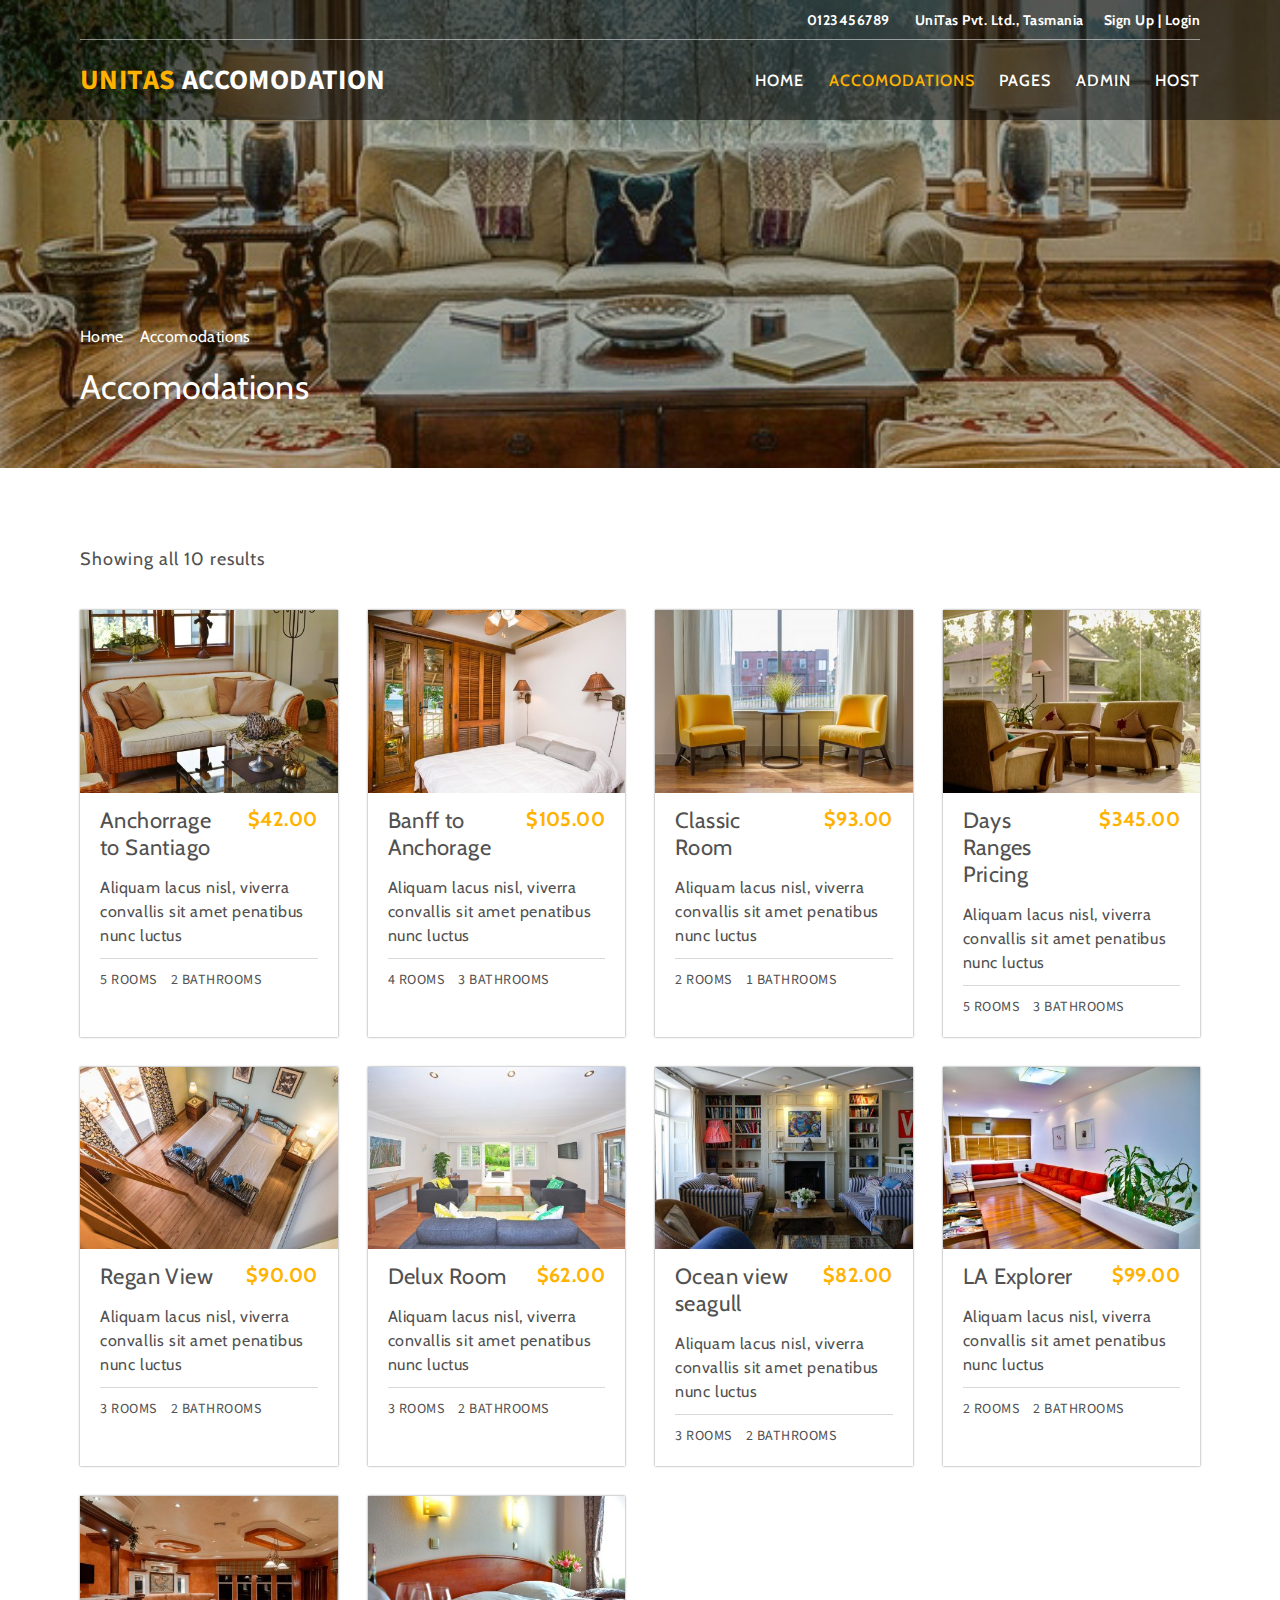
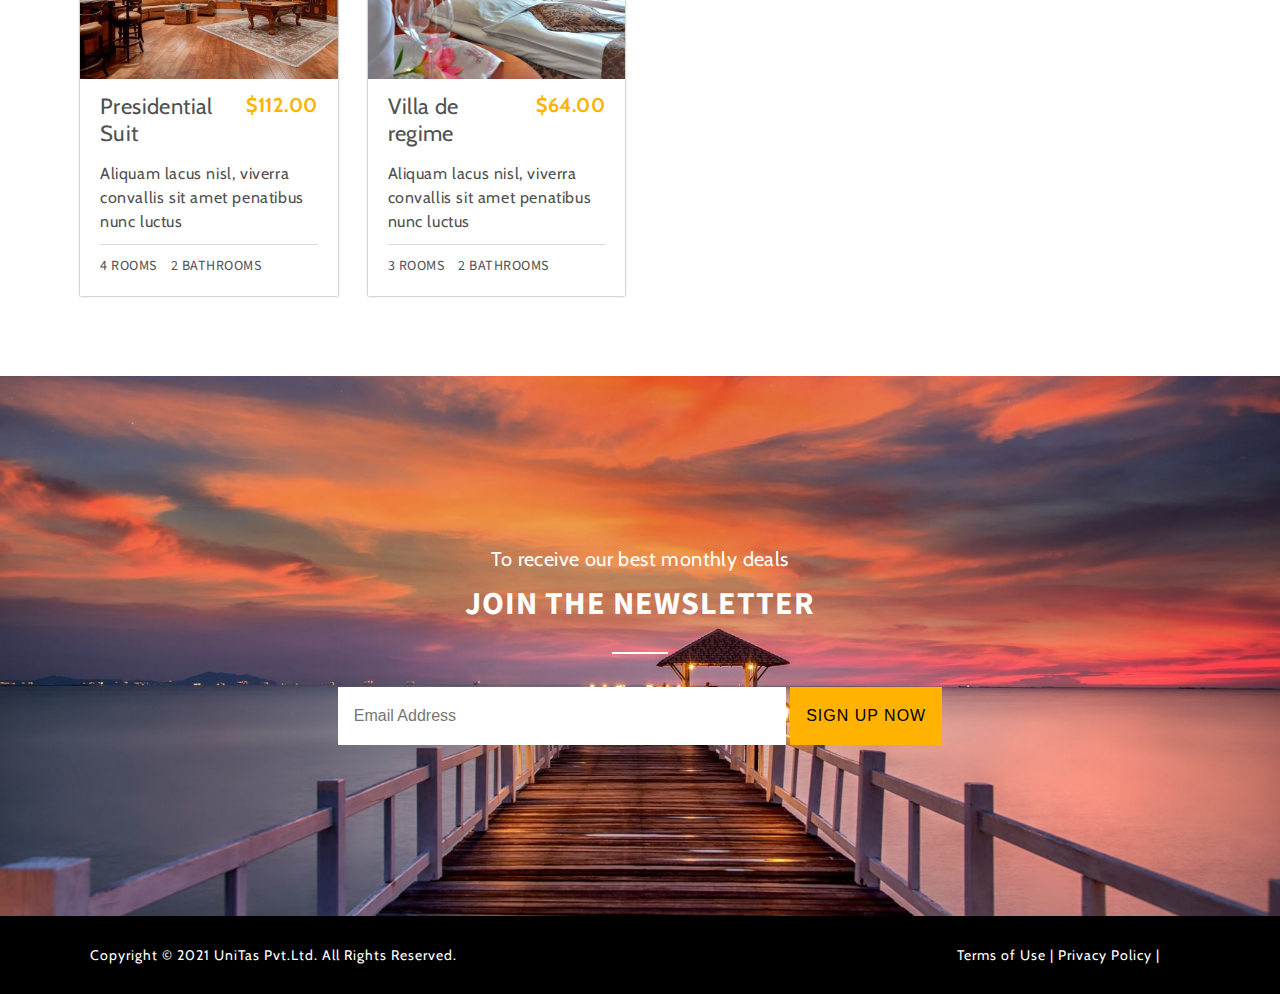
==== accomodations.html @ 798cc7cf "Initial commit" ====
<!DOCTYPE html>
<html lang="en">
	<head>
		<meta charset="UTF-8" />
		<meta http-equiv="X-UA-Compatible" content="IE=edge" />
		<meta name="viewport" content="width=device-width, initial-scale=1.0" />
		<link rel="stylesheet" href="index.css" />
		<link
			rel="stylesheet"
			href="https://pro.fontawesome.com/releases/v5.10.0/css/all.css"
			integrity="sha384-AYmEC3Yw5cVb3ZcuHtOA93w35dYTsvhLPVnYs9eStHfGJvOvKxVfELGroGkvsg+p"
			crossorigin="anonymous"
		/>
		<link rel="preconnect" href="https://fonts.gstatic.com" />
		<link
			href="https://fonts.googleapis.com/css2?family=Cabin:wght@300;400;500;600;700&family=Herr+Von+Muellerhoff&family=Source+Sans+Pro:wght@400;600;700;900&display=swap"
			rel="stylesheet"
		/>
		<title>UniTas Accomodation Booking System</title>
	</head>
	<body>
		<header>
			<div class="container">
				<div class="addressbar">
					<li>
						<span> <i class="fas fa-phone-alt"></i> 0123456789</span>
					</li>
					<li>
						<span
							><i class="fas fa-map-marker-alt"></i> UniTas Pvt. Ltd.,
							Tasmania</span
						>
					</li>
					<li>
						<span><a href="login.html">Sign Up | Login</a></span>
					</li>
				</div>
				<nav class="navbar">
					<h1 class="navbar-logo"><span>Unitas </span>Accomodation</h1>
					<ul class="navbar-menu">
						<li class="navbar-menu-item"><a href="/">Home</a></li>
						<li class="navbar-menu-item">
							<a href="accomodations.html" class="active">Accomodations</a>
						</li>
						<li class="navbar-menu-item"><a href="pages.html">Pages</a></li>
						<li class="navbar-menu-item"><a href="admindashboard.html">Admin</a></li>
						<li class="navbar-menu-item">
							<a href="hostdashboard.html">Host</a>
						</li>
					</ul>
                    <div class="togglemenu">
                        <i class='fas fa-times'></i>
                        <i class='fas fa-bars'></i>
                    </div>
                  
				</nav>
			</div>
		</header>

        <!-- hero section -->
		<section class="hero">
            <div class="container">
                <div class="hero-info">
                    <div class="text"><a href="/">Home</a><i class="fal fa-angle-right"></i><span>Accomodations</span></div>
                    <h1>Accomodations</h1>
                </div>
            </div>
        </section>

        <!-- accomodations section -->
        <section class="accomodations">
            <div class="container">
                <h3>Showing all 10 results</h3>
                <div class="main">
                    <!-- accomodations-1 -->
                    <div class="accomodations-item">
                        <div class='accomodations-item-image'>
                            <div class="accomodations-item-image-hover">
                                <a href='pages.html'>View Detail</a>
                            </div>
                            <img src="./images/accomodations-1.jpeg" alt="accomodations-1" class="item-image">
                            <div class="star">
                                <i class="fa fa-star"></i>
                                <i class="fa fa-star"></i>
                                <i class="far fa-star"></i>
                                <i class="far fa-star"></i>
                                <i class="far fa-star"></i>
                            </div>
                        </div>
                        <div class="accomodations-item-info">
                            <div class='accomodations-item-title'>
                                <h1>Anchorrage to Santiago</h1>
                                <span>$42.00</span>
                            </div>
                        
                            <p>Aliquam lacus nisl, viverra convallis sit amet penatibus nunc luctus</p>
                            <div class="accomodations-item-detail">
                                <span>5 Rooms</span>
                                <span>2 Bathrooms</span>
                            </div>
                        </div>
                    </div>

                    <!-- accomodations-2 -->
                    <div class="accomodations-item">
                        <div class='accomodations-item-image'>
                            <div class="accomodations-item-image-hover">
                                <a href='pages.html'>View Detail</a>
                            </div>
                            <img src="./images/accomodations-2.jpeg" alt="accomodations-2" class="item-image">
                            <div class="star">
                                <i class="fa fa-star"></i>
                                <i class="fa fa-star"></i>
                                <i class="fa fa-star"></i>
                                <i class="far fa-star"></i>
                                <i class="far fa-star"></i>
                            </div>
                        </div>
                        <div class="accomodations-item-info">
                            <div class='accomodations-item-title'>
                                <h1>Banff to Anchorage</h1>
                                <span>$105.00</span>
                            </div>
                        
                            <p>Aliquam lacus nisl, viverra convallis sit amet penatibus nunc luctus</p>
                            <div class="accomodations-item-detail">
                                <span>4 Rooms</span>
                                <span>3 Bathrooms</span>
                            </div>
                        </div>
                    </div>

                    <!-- accomodations-3 -->
                    <div class="accomodations-item">
                        <div class='accomodations-item-image'>
                            <div class="accomodations-item-image-hover">
                                <a href='pages.html'>View Detail</a>
                            </div>
                            <img src="./images/accomodations-3.jpeg" alt="accomodations-3" class="item-image">
                            <div class="star">
                                <i class="fa fa-star"></i>
                                <i class="fa fa-star"></i>
                                <i class="fa fa-star"></i>
                                <i class="fa fa-star"></i>
                                <i class="far fa-star"></i>
                            </div>
                        </div>
                        <div class="accomodations-item-info">
                            <div class='accomodations-item-title'>
                                <h1>Classic Room</h1>
                                <span>$93.00</span>
                            </div>
                        
                            <p>Aliquam lacus nisl, viverra convallis sit amet penatibus nunc luctus</p>
                            <div class="accomodations-item-detail">
                                <span>2 Rooms</span>
                                <span>1 Bathrooms</span>
                            </div>
                        </div>
                    </div>

                    <!-- accomodations-4 -->
                    <div class="accomodations-item">
                        <div class='accomodations-item-image'>
                            <div class="accomodations-item-image-hover">
                                <a href='pages.html'>View Detail</a>
                            </div>
                            <img src="./images/accomodations-4.jpeg" alt="accomodations-4" class="item-image">
                            <div class="star">
                                <i class="fa fa-star"></i>
                                <i class="fa fa-star"></i>
                                <i class="fa fa-star"></i>
                                <i class="fa fa-star"></i>
                                <i class="fa fa-star"></i>
                            </div>
                        </div>
                        <div class="accomodations-item-info">
                            <div class='accomodations-item-title'>
                                <h1>Days Ranges Pricing</h1>
                                <span>$345.00</span>
                            </div>
                        
                            <p>Aliquam lacus nisl, viverra convallis sit amet penatibus nunc luctus</p>
                            <div class="accomodations-item-detail">
                                <span>5 Rooms</span>
                                <span>3 Bathrooms</span>
                            </div>
                        </div>
                    </div>

                    <!-- accomodations-5 -->

                    <div class="accomodations-item">
                        <div class='accomodations-item-image'>
                            <div class="accomodations-item-image-hover">
                                <a href='pages.html'>View Detail</a>
                            </div>
                            <img src="./images/accomodations-5.jpeg" alt="accomodations-5" class="item-image">
                            <div class="star">
                                <i class="fa fa-star"></i>
                                <i class="fa fa-star"></i>
                                <i class="far fa-star"></i>
                                <i class="far fa-star"></i>
                                <i class="far fa-star"></i>
                            </div>
                        </div>
                        <div class="accomodations-item-info">
                            <div class='accomodations-item-title'>
                                <h1>Regan View</h1>
                                <span>$90.00</span>
                            </div>
                        
                            <p>Aliquam lacus nisl, viverra convallis sit amet penatibus nunc luctus</p>
                            <div class="accomodations-item-detail">
                                <span>3 Rooms</span>
                                <span>2 Bathrooms</span>
                            </div>
                        </div>
                    </div>

                    <!-- accomodations-6 -->
                    <div class="accomodations-item">
                        <div class='accomodations-item-image'>
                            <div class="accomodations-item-image-hover">
                                <a href='pages.html'>View Detail</a>
                            </div>
                            <img src="./images/accomodations-6.jpeg" alt="accomodations-6" class="item-image">
                            <div class="star">
                                <i class="fa fa-star"></i>
                                <i class="far fa-star"></i>
                                <i class="far fa-star"></i>
                                <i class="far fa-star"></i>
                                <i class="far fa-star"></i>
                            </div>
                        </div>
                        <div class="accomodations-item-info">
                            <div class='accomodations-item-title'>
                                <h1>Delux Room</h1>
                                <span>$62.00</span>
                            </div>
                        
                            <p>Aliquam lacus nisl, viverra convallis sit amet penatibus nunc luctus</p>
                            <div class="accomodations-item-detail">
                                <span>3 Rooms</span>
                                <span>2 Bathrooms</span>
                            </div>
                        </div>
                    </div>

                    <!-- accomodations-7 -->
                    <div class="accomodations-item">
                        <div class='accomodations-item-image'>
                            <div class="accomodations-item-image-hover">
                                <a href='pages.html'>View Detail</a>
                            </div>
                            <img src="./images/accomodations-7.jpeg" alt="accomodations-7" class="item-image">
                            <div class="star">
                                <i class="fa fa-star"></i>
                                <i class="fa fa-star"></i>
                                <i class="far fa-star"></i>
                                <i class="far fa-star"></i>
                                <i class="far fa-star"></i>
                            </div>
                        </div>
                        <div class="accomodations-item-info">
                            <div class='accomodations-item-title'>
                                <h1>Ocean view seagull</h1>
                                <span>$82.00</span>
                            </div>
                        
                            <p>Aliquam lacus nisl, viverra convallis sit amet penatibus nunc luctus</p>
                            <div class="accomodations-item-detail">
                                <span>3 Rooms</span>
                                <span>2 Bathrooms</span>
                            </div>
                        </div>
                    </div>

                    <!-- accomodations-8 -->
                    <div class="accomodations-item">
                        <div class='accomodations-item-image'>
                            <div class="accomodations-item-image-hover">
                                <a href='pages.html'>View Detail</a>
                            </div>
                            <img src="./images/accomodations-8.jpeg" alt="accomodations-8" class="item-image">
                            <div class="star">
                                <i class="fa fa-star"></i>
                                <i class="fa fa-star"></i>
                                <i class="far fa-star"></i>
                                <i class="far fa-star"></i>
                                <i class="far fa-star"></i>
                            </div>
                        </div>
                        <div class="accomodations-item-info">
                            <div class='accomodations-item-title'>
                                <h1>LA Explorer</h1>
                                <span>$99.00</span>
                            </div>
                        
                            <p>Aliquam lacus nisl, viverra convallis sit amet penatibus nunc luctus</p>
                            <div class="accomodations-item-detail">
                                <span>2 Rooms</span>
                                <span>2 Bathrooms</span>
                            </div>
                        </div>
                    </div>

                    <!-- accomodations-9 -->
                    <div class="accomodations-item">
                        <div class='accomodations-item-image'>
                            <div class="accomodations-item-image-hover">
                                <a href='pages.html'>View Detail</a>
                            </div>
                            <img src="./images/accomodations-9.jpeg" alt="accomodations-9" class="item-image">
                            <div class="star">
                                <i class="fa fa-star"></i>
                                <i class="fa fa-star"></i>
                                <i class="fa fa-star"></i>
                                <i class="far fa-star"></i>
                                <i class="far fa-star"></i>
                            </div>
                        </div>
                        <div class="accomodations-item-info">
                            <div class='accomodations-item-title'>
                                <h1>Presidential Suit</h1>
                                <span>$112.00</span>
                            </div>
                        
                            <p>Aliquam lacus nisl, viverra convallis sit amet penatibus nunc luctus</p>
                            <div class="accomodations-item-detail">
                                <span>4 Rooms</span>
                                <span>2 Bathrooms</span>
                            </div>
                        </div>
                    </div>

                    <!-- accomodations-10 -->
                    <div class="accomodations-item">
                        <div class='accomodations-item-image'>
                            <div class="accomodations-item-image-hover">
                                <a href='pages.html'>View Detail</a>
                            </div>
                            <img src="./images/accomodations-10.jpeg" alt="accomodations-10" class="item-image">
                            <div class="star">
                                <i class="fa fa-star"></i>
                                <i class="fa fa-star"></i>
                                <i class="far fa-star"></i>
                                <i class="far fa-star"></i>
                                <i class="far fa-star"></i>
                            </div>
                        </div>
                        <div class="accomodations-item-info">
                            <div class='accomodations-item-title'>
                                <h1>Villa de regime</h1>
                                <span>$64.00</span>
                            </div>
                        
                            <p>Aliquam lacus nisl, viverra convallis sit amet penatibus nunc luctus</p>
                            <div class="accomodations-item-detail">
                                <span>3 Rooms</span>
                                <span>2 Bathrooms</span>
                            </div>
                        </div>
                    </div>
                    </div>
            </div>
        </section>

        <!-- footer -->

        <footer>
            <div class="container">
                <div class="newsletter">
                    <h5>To receive our best monthly deals</h5>
                    <h1>Join The Newsletter</h1>
                    <div class="input">
                    <input type="email" placeholder="Email Address">
                    <button>Sign up Now</button></div>
                </div>
            </div>
            <div class='copyright'>
                <div class="container">
                    <p>Copyright &copy; 2021 UniTas Pvt.Ltd. All Rights Reserved.</p>
                    <p>Terms of Use | Privacy Policy | <span><i class="fab fa-twitter"></i><i class="fab fa-facebook"></i><i class="fab fa-instagram"></i></span></p>
                </div>
            </div>
        </footer>
        <script type = "text/javascript" src="script.js"></script>
	</body>
</html>
---- index.css ----
:root {
	--main-font: "Source Sans Pro", sans-serif;
	--body-font: "Cabin", sans-serif;
	--main-dark: #252525;
	--secondary-color: #ffb300;
	--body-color: #515151;
}

html {
	font-size: 10px;
}
*,
*::before,
*::after {
	margin: 0;
	padding: 0;
	box-sizing: border-box;
}
body {
	font-family: var(--body-font);
	color: var(--body-color);
	font-size: 1.6rem;
	letter-spacing: 0.4px;
	overflow-x: hidden;
}
.container {
	height: 100%;
	width: 100%;
	max-width: 144rem;
	padding: 0 8rem;
	margin: 0 auto;
	transition: padding 300ms ease-in-out;
}

/* ---------------------------------
       		Header Styles
--------------------------------- */

header {
	position: absolute;
	z-index: 100;
	top: 0;
	left: 0;
	width: 100%;
	background-color: rgba(0, 0, 0, 0.5);
}
.addressbar {
	border-bottom: 0.5px solid rgba(255, 255, 255, 0.5);
	padding: 1rem 0;
	display: flex;
	justify-content: flex-end;
	align-items: center;
	list-style-type: none;
}
.addressbar span {
	margin-left: 2rem;
	font-size: 1.4rem;
	font-family: var(--body-font);
	font-weight: 700;
	color: #fff;
	letter-spacing: 0.5px;
}
.addressbar span:hover > i {
	color: var(--secondary-color);
}
.addressbar span a {
	color: #fff;
	text-decoration: none;
	transition: color 300ms ease-in-out;
}
.addressbar span a:hover {
	color: var(--secondary-color);
}
.addressbar span i {
	margin-right: 0.5rem;
	transition: color 300ms ease-in-out;
	font-size: 1.2rem;
}
.navbar {
	display: flex;
	justify-content: space-between;
	align-items: center;
	padding: 2rem 0;
	z-index: 10;
}
.navbar-logo {
	font-family: var(--main-font);
	font-size: 2.8rem;
	text-transform: uppercase;
	color: #fff;
}
.navbar-logo span {
	color: var(--secondary-color);
}
.navbar-menu {
	list-style: none;
}
.navbar-menu-item {
	display: inline;
	margin-left: 2rem;
}
.navbar-menu-item a {
	position: relative;
	text-transform: uppercase;
	text-decoration: none;
	font-size: 1.6rem;
	font-weight: 500;
	color: #fff;
	letter-spacing: 1px;
	transition: color 300ms ease-in-out;
}
.navbar-menu-item a.active {
	color: var(--secondary-color);
}
.navbar-menu-item a::after {
	content: "";
	position: absolute;
	top: 120%;
	left: 0;
	height: 2px;
	width: 0;
	background-color: var(--secondary-color);
	transition: width 300ms ease-in-out;
}
.navbar-menu-item a:hover {
	color: var(--secondary-color);
}
.navbar-menu-item a:hover::after {
	width: 100%;
}
.navbar i {
	font-size: 2.4rem;
	color: #fff;
	cursor: pointer;
	z-index: 10;
}
.togglemenu {
	display: none;
}

@media screen and (min-width: 900.1px) {
	.navbar i {
		display: none;
	}
}
@media screen and (max-width: 900px) {
	.container {
		padding: 0 2.4rem;
	}
	header .container {
		position: relative;
	}
	header .container::after {
		content: "";
		position: absolute;
		top: 0;
		left: -110%;
		z-index: -1;
		height: 100vh;
		width: 100vw;
		background-color: rgba(0, 0, 0, 0.8);
		transition: left 300ms ease-in-out;
	}
	.open header .container::after {
		left: 0;
	}
	.addressbar {
		position: absolute;
		top: 0;
		background-color: black;
		height: 18vh;
		text-align: center;
		width: 80vw;
		display: flex;
		flex-direction: column;
		justify-content: space-around;
		align-items: center;
		left: -100%;
		padding-right: 2.4rem;
		transition: left 300ms ease-in-out;
	}
	.open .addressbar {
		left: 0;
	}
	.navbar-menu {
		position: absolute;
		top: 18vh;
		background-color: black;
		height: 82vh;
		width: 80vw;
		display: flex;
		flex-direction: column;
		justify-content: space-around;
		left: -100%;
		padding-right: 2.4rem;
		transition: left 300ms ease-in-out;
	}
	.open .navbar-menu {
		left: 0;
	}
	.togglemenu {
		display: block;
	}
	.navbar .fa-times {
		display: none;
	}
	.open .fa-times {
		display: block;
	}
	.open .fa-bars {
		display: none;
	}
}

/* ---------------------------------
       		Home Page Styles
--------------------------------- */

/* hero styles */

.home-hero {
	background: url(./images/home-hero.jpeg) center/cover no-repeat;
	height: 100vh;
	width: 100%;
}
.home-hero .container {
	display: flex;
	text-align: center;

	align-items: center;
}
.home-hero-info {
	width: 100%;
	color: #fff;
}
.home-hero-info h1 {
	font-size: 4.6rem;
	font-weight: 700;
	font-family: var(--main-font);
	margin-bottom: 0.6rem;
}
.home-hero-info h5 {
	font-size: 2.4rem;
	margin-bottom: 5rem;
	font-weight: 400;
}
.home-hero form {
	display: flex;
	justify-content: space-between;
	align-items: center;
	flex-wrap: wrap;
	align-content: space-between;
	padding: 2rem 3rem;
	background-color: #fff;
}
.home-hero form label {
	font-size: 1.8rem;
	color: var(--body-color);
}
.home-hero-info form .inputss {
	flex: 1;
	display: flex;
	flex-wrap: wrap;
}
.home-hero form input {
	margin-top: 1rem;
	padding: 1rem 1rem;
	width: 100%;
	font-size: 1.8rem;
	/* text-align: center; */
	font-family: var(--body-font);
	color: var(--body-color);
}
input[type="date"]::-webkit-inner-spin-button,
input[type="date"]::-webkit-calendar-picker-indicator {
	display: none;
	-webkit-appearance: none;
}
.home-hero form input:focus {
	/* border: none; */
	outline: none;
}
.input-container {
	flex: 1;
	display: flex;
	justify-content: center;
}
.eachinput {
	flex: 1;
	margin-right: 5rem;
}

form button {
	align-self: flex-end;
	padding: 1.2rem 2.5rem;
	font-size: 1.6rem;
	color: #000;
	border: none;
	background-color: var(--secondary-color);
	cursor: pointer;
	transition: all 300ms ease-in-out;
}
form button:hover {
	color: #fff;
}

@media screen and (max-width: 1200px) {
	.eachinput {
		margin-right: 3rem;
	}
	.home-hero-info h1 {
		font-size: 4rem;
	}
	.home-hero-info h5 {
		font-size: 2.2rem;
	}
}
@media screen and (max-width: 1000px) {
	.home-hero-info h1 {
		font-size: 3.6rem;
		line-height: 4rem;
	}
	.home-hero-info h5 {
		font-size: 2.2rem;
	}
	form button {
		align-self: center;
	}
	.input-container {
		flex-direction: column;
	}
	.eachinput {
		/* margin-right: 0; */
		margin-bottom: 2rem;
	}
}
@media screen and (max-width: 640px) {
	.home-hero-info h1 {
		font-size: 3rem;
		line-height: 3rem;
	}
	.home-hero-info h5 {
		font-size: 2rem;
	}
	.home-hero form {
		flex-direction: column;
		align-items: center;
		justify-content: center;
		padding: 1.6rem 2rem;
	}
	.eachinput {
		margin-right: 2rem;
		margin-bottom: 1rem;
	}
	.locationandguests {
		margin-right: 0;
	}
	.home-hero-info form .inputss {
		width: 100%;
	}
}
@media screen and (max-width: 346.5px) {
	.eachinput {
		min-width: 100px;
	}

	.checkinandout {
		margin-right: 0px;
	}
}

/* choose us styles */

.chooseus h1 {
	font-size: 2.8rem;
	text-align: center;
	text-transform: uppercase;
	color: var(--main-dark);
	margin-top: 8rem;
	margin-bottom: 6rem;
}
.facilities {
	display: grid;
	grid-template-columns: repeat(4, 1fr);
	gap: 4rem;
	text-align: center;
	margin-bottom: 8rem;
}
.facility-image {
	width: 100%;
	height: 50%;
	display: flex;
	justify-content: center;
	align-items: center;
}
.facilities h2 {
	margin: 1rem;
	font-weight: 400;
	font-size: 2.4rem;
	letter-spacing: 1px;
}
.facilities p {
	/* font-size: 1.6rem; */
	line-height: 1.5;
	letter-spacing: 1px;
}

@media screen and (max-width: 1000px) {
	.chooseus h1 {
		margin-top: 6rem;
		margin-bottom: 6rem;
	}
	.facilities {
		grid-template-columns: repeat(2, 1fr);
		margin-bottom: 6rem;
	}
}

@media screen and (max-width: 640px) {
	.chooseus h1 {
		margin-top: 4rem;
		margin-bottom: 4rem;
	}
	.facilities {
		grid-template-columns: repeat(1, 1fr);
		margin-bottom: 4rem;
	}
}
@media screen and (max-width: 550px) {
	.chooseus h1 {
		margin-top: 3rem;
		margin-bottom: 3rem;
	}
	.facilities {
		margin-bottom: 3rem;
	}
}

/* -----------------------------------------
       		Accomodation Page Styles
-------------------------------------------- */

/* hero styles */
.hero {
	background: url("./images/accomodation-hero.jpg") center/cover no-repeat;
	height: 52vh;
	min-height: 300px;
	width: 100vw;
}
.hero .container {
	position: relative;
}
.hero-info {
	position: absolute;
	bottom: 6rem;
	color: #fff;
}
.hero-info .text {
	display: flex;
	align-items: center;
	margin-bottom: 2rem;
}
.hero-info a {
	color: #fff;
	text-decoration: none;
}
.hero-info .text i {
	margin: 0 0.8rem;
	font-size: 1.8rem;
	margin-top: 0.4rem;
}
.hero-info h1 {
	font-size: 3.4rem;
	font-weight: normal;
}

/* accomodations style */

.accomodations {
	padding: 8rem 0;
}
.accomodations .container h3 {
	font-size: 1.8rem;
	letter-spacing: 1px;
	font-weight: 400;
	margin-bottom: 4rem;
}
.main {
	display: grid;
	grid-template-columns: repeat(4, 1fr);
	gap: 3rem;
}
.accomodations-item {
	box-shadow: 0 0 2px rgba(0, 0, 0, 0.5);
}
.accomodations-item-image {
	position: relative;
}
.accomodations-item-image-hover {
	position: absolute;
	height: 100%;
	width: 100%;
	top: 0;
	left: 0;
	display: flex;
	justify-content: center;
	align-items: center;
	z-index: 100;
	opacity: 0;
	background-color: rgba(0, 0, 0, 0.5);
	transition: all 300ms ease-in-out;
}
.accomodations-item-image-hover a {
	text-decoration: none;
	font-size: 1.8rem;
	color: #fff;
	transition: color 300ms ease-in-out;
}
.accomodations-item-image-hover a:hover {
	color: var(--secondary-color);
}

.accomodations-item-image-hover:hover {
	opacity: 1;
}
.accomodations-item img {
	height: 50%;
	width: 100%;
}
.star {
	position: absolute;
	bottom: 2rem;
	left: 2rem;
	font-size: 1.5rem;
	color: var(--secondary-color);
	font-weight: 300;
}
.accomodations-item-info {
	padding: 2rem;
}
.accomodations-item-title {
	display: flex;
	justify-content: space-between;
	margin-bottom: 1.5rem;
}
.accomodations-item-title h1 {
	font-weight: 400;
	font-size: 2.2rem;
	margin-top: -1rem;
}
.accomodations-item-title span {
	font-size: 2rem;
	font-weight: 700;
	margin-left: 3rem;
	margin-top: -1rem;
	color: var(--secondary-color);
}
.accomodations-item-info p {
	letter-spacing: 0.6px;
	line-height: 1.5;
	margin-bottom: 1rem;
}
.accomodations-item-detail {
	padding-top: 1rem;
	border-top: 1px solid rgba(0, 0, 0, 0.15);
}
.accomodations-item-detail span {
	text-transform: uppercase;
	font-size: 1.4rem;
	font-family: var(--main-font);
	letter-spacing: 0.5px;
	margin-right: 1rem;
}

@media screen and (max-width: 1200px) {
	.container {
		padding: 0 3.9rem;
	}
	.main {
		grid-template-columns: repeat(3, 1fr);
	}
	.accomodations {
		padding: 6rem 0;
	}
}
@media screen and (max-width: 900px) {
	.container {
		padding: 0 2.4rem;
	}
	.main {
		grid-template-columns: repeat(2, 1fr);
		gap: 1.8rem;
	}
	.accomodations {
		padding: 5rem 0;
	}
	.newsletter input[type="email"] {
		padding: 0rem;
	}
}
@media screen and (max-width: 580px) {
	.main {
		grid-template-columns: repeat(1, 1fr);
	}
	.accomodations {
		padding: 3rem 0;
	}
	.accomodations .container h3 {
		margin-bottom: 3rem;
	}
}

/* -----------------------------------------
       		Single Accomodation Page Styles
-------------------------------------------- */

/* hero styles */
.pages {
	background: url("./images/pages-hero.jpeg") center/cover no-repeat;
}

/* description styles */
.description .container {
	margin-bottom: 8rem;
}

.description .container > h1 {
	font-size: 3.6rem;
	font-weight: 400;
	color: var(--main-dark);
	margin-top: 8rem;
	margin-bottom: 4rem;
}
.description-details {
	display: flex;
	/* flex-wrap: wrap;
	align-items: center; */
}
.basic-info {
	display: flex;
	justify-content: space-between;
	flex-wrap: wrap;
	align-items: center;
	margin-bottom: 4rem;
}

.basic-info-item h5 {
	font-weight: normal;
	margin-bottom: 1rem;
	font-size: 1.5rem;
}
.basic-info-item p {
	margin-right: 2rem;
	font-size: 1.8rem;
}
.basic-info-item i {
	margin-right: 0.5rem;
	color: var(--secondary-color);
}
.socialicons i {
	font-size: 2.8rem;
	margin-left: 0.5rem;
	transition: opacity 300ms ease-in-out;
	opacity: 0.8;
	cursor: pointer;
}
.socialicons i:hover {
	opacity: 1;
}
.socialicons i:first-child {
	color: #3b5998;
}
.socialicons i:nth-child(2) {
	color: #00acee;
}
.socialicons i:last-child {
	color: #e60023;
}
.description-image {
	flex: 1;
	margin-right: 5rem;
}
.description-image img {
	width: 100%;
	height: 100%;
	max-height: 400px;
	transition: all 300ms ease-in-out;
}
.smallrooms {
	display: grid;
	grid-template-columns: repeat(2, 1fr);
	gap: 2rem;
	padding: 2rem 3rem;
}
.smallrooms img {
	width: 100%;
	height: 100%;
	height: 167px;
}
.description-details-info {
	flex: 1;
}
.buttons button {
	padding: 1rem 1.5rem;
	background-color: rgb(224, 224, 224);
	font-size: 1.4rem;
	font-family: var(--main-font);
	font-weight: 600;
	color: #000;
	letter-spacing: 1px;
	border: none;
	text-transform: uppercase;
	border-top-left-radius: 3px;
	border-top-right-radius: 3px;
	cursor: pointer;
	transition: opacity 300ms ease-in-out;
}
.buttons button:first-child {
	background-color: var(--secondary-color);
}
.buttons button:hover {
	opacity: 0.7;
}
.description-details-info-text {
	border: 2.5px solid var(--secondary-color);
	padding: 2.3rem 2rem;
	line-height: 1.5;
	border-bottom-left-radius: 3px;
	border-bottom-right-radius: 3px;
}
.table {
	margin: 2rem 0;
	display: flex;
	justify-content: space-between;
	align-items: center;
}
.table-title {
	flex: 1;
	color: var(--main-dark);
	font-size: 1.6rem;
	letter-spacing: 0.3px;
	align-self: flex-start;
}
.table-info {
	flex: 1;
}
.last {
	color: var(--main-dark);
	font-weight: 600;
}
.table span {
	color: var(--main-dark);
	font-weight: 600;
}

.bookbutton {
	margin-top: 3rem;
	display: flex;
	flex-direction: column;
	justify-content: center;
	align-items: center;
}
.bookbutton button {
	margin-bottom: 1rem;
	padding: 1rem 7rem;
	font-size: 1.6rem;
	border: none;
	color: #fff;
	text-transform: uppercase;
	letter-spacing: 1px;
	cursor: pointer;
	background-color: #26bdf7;
	transition: background-color 100ms ease-in-out;
}
.bookbutton button:hover {
	background-color: var(--secondary-color);
}
.bookbutton button:focus {
	outline: none;
}
.bookbutton p a {
	color: var(--secondary-color);
	text-decoration: none;
}

@media screen and (max-width: 1200px) {
	.description .container > h1 {
		margin-top: 6rem;
	}
	.description-image {
		margin-right: 3rem;
	}
}
@media screen and (max-width: 1050px) {
	.description .container {
		padding: 0 8rem;
	}
	.description-details {
		flex-direction: column;
	}

	.description-image {
		margin-right: 0;
		margin-bottom: 3.9rem;
	}
	.description-image img {
		max-height: 300px;
	}
	.smallrooms img {
		height: 100%;
	}
}
@media screen and (max-width: 700px) {
	.description .container {
		padding: 0 2.4rem;
	}
	.description .container > h1 {
		margin-top: 2.4rem;
		margin-bottom: 2.4rem;
	}
}
@media screen and (max-width: 500px) {
	.description-image img {
		max-height: 250px;
	}
	.basic-info-item {
		margin-bottom: 2rem;
	}
	.smallrooms {
		padding: 1.3rem 1.6rem;
		gap: 1.6rem;
	}
	.basic-info {
		margin-bottom: 2.4rem;
	}
}
@media screen and (max-width: 400.1px) {
	.basic-info {
		margin-bottom: 0rem;
	}
	.smallrooms {
		padding: 0.6rem 1rem;
		gap: 1rem;
	}
}

/* ---------------------------------
       		Login Styles
--------------------------------- */
.login .container {
	display: flex;
	justify-content: center;
	align-items: center;
}
.login-details {
	text-align: center;
	margin: 8rem 0;
}
.login-details h5 {
	font-size: 1.6rem;
	font-weight: 500;
	color: var(--main-dark);
	margin-bottom: 2rem;
}
.login-details h5 span a {
	text-transform: uppercase;
	color: var(--secondary-color);
	font-size: 1.6rem;
	font-weight: 500;
	text-decoration: none;
}
.login-details h5 span a:hover {
	opacity: 0.8;
}
.login-details form {
	padding: 3rem 2.5rem;
	border: 3px dashed rgb(224, 224, 224);
}
.login-details form p:first-child {
	line-height: 1.5;
	margin-bottom: 2rem;
}
.login-details form a:last-child {
	color: var(--body-color);
	text-decoration: none;
	transition: color 200ms ease-in-out;
}
.login-details form p:last-child {
	text-align: left;
}
.login-details form a:hover {
	color: var(--secondary-color);
}
.login-details form .input {
	display: flex;
	justify-content: space-between;
	align-items: center;
	margin-bottom: 1.8rem;
}
.login-details form .input span {
	color: red;
}
.logintype {
	margin-bottom: 3rem;
}

.logintype input[type="checkbox"] {
	margin-left: 1rem;
}
.login-details form input {
	padding: 1rem 1rem;
	font-size: 1.5rem;
	letter-spacing: 0.5px;
	color: var(--body-color);
}
.login-details form input:focus {
	outline: none;
}
.login-input {
	text-align: left;
}
.login-input input {
	border: 1.3px solid rgb(209, 208, 208);
	margin-top: 1rem;
}
.username {
	margin-right: 4rem;
}
.loginbutton {
	display: flex;
	align-items: center;
	margin-bottom: 1.5rem;
}
.loginbutton button {
	text-transform: uppercase;
	border: none;
	color: #fff;
	letter-spacing: 1px;
	font-size: 1.5rem;
	padding: 0.8rem 1.5rem;
	margin-right: 3rem;
	transition: opacity 300ms ease-in-out;
}
.loginbutton button:hover {
	opacity: 0.7;
}
.loginbutton button:focus {
	outline: none;
}
.rememberme input {
	margin-right: 0.5rem;
}
@media screen and (max-width: 600px) {
	.login-details {
		width: 100%;
		margin: 6rem 0;
	}
	.login-details form .input {
		flex-direction: column;
		justify-content: space-between;
		align-items: flex-start;
	}

	.username {
		margin-right: 0rem;
	}
}
@media screen and (max-width: 500px) {
	.login-details {
		margin: 2.4rem 0;
	}
	.login-details form {
		padding: 2rem;
	}
}

@media screen and (max-width: 400px) {
	.loginbutton {
		flex-direction: column;
		align-items: flex-start;
	}
	.loginbutton button {
		align-self: flex-start;
		order: 2;
		margin-right: 0rem;
	}
	.rememberme {
		margin-bottom: 2rem;
		order: 1;
	}
}
/* ---------------------------------
       		Footer Styles
--------------------------------- */

footer {
	background: url("./images/footer.jpg") center/cover no-repeat;
	height: 60vh;
	width: 100%;
	min-height: 300px;
	position: relative;
}
footer .container {
	display: flex;
	flex-direction: column;
	justify-content: center;
	text-align: center;
	z-index: -1;
}
.newsletter h5 {
	font-size: 2rem;
	color: #fff;
	font-weight: 400;
}
.newsletter h1 {
	font-size: 3.2rem;
	text-transform: uppercase;
	color: #fff;
	font-weight: 700;
	letter-spacing: 1px;
	font-family: var(--main-font);
	margin-top: 1rem;
	margin-bottom: 6rem;
	position: relative;
}
.newsletter h1::after {
	content: "";
	position: absolute;
	text-align: center;
	top: 155%;
	left: 50%;
	transform: translateX(-50%);
	height: 2px;
	width: 5%;
	background-color: #fff;
}
.newsletter input[type="email"] {
	padding: 2rem 1.6rem;
	border: none;
	font-size: 1.6rem;
	width: 40%;
	color: var(--body-color);
}
.newsletter button {
	padding: 2rem 1.6rem;
	background-color: var(--secondary-color);
	border: none;
	font-size: 1.6rem;
	letter-spacing: 1px;
	text-transform: uppercase;
	font-weight: 500;
	cursor: pointer;
}
.copyright {
	width: 100%;
	background-color: black;
}
.copyright .container {
	display: flex;
	flex-direction: row;
	justify-content: space-between;
	align-items: center;
	height: 100%;
	width: 100%;
	color: #fff;
	font-size: 1.4rem;
	padding: 3rem 9rem;
	letter-spacing: 1px;
}
.copyright i {
	margin-left: 1rem;
	cursor: pointer;
	transition: color 300ms ease-in-out;
}
.copyright i:hover {
	color: var(--secondary-color);
}

@media screen and (max-width: 1200px) {
	.copyright .container {
		padding: 3.9rem;
	}
}

@media screen and (max-width: 900px) {
	.newsletter input[type="email"] {
		padding: 1.6rem;
	}
	.newsletter button {
		padding: 1.6rem;
	}
	.copyright .container {
		flex-direction: column;
		padding: 2.4rem;
	}
	.copyright p {
		line-height: 1.5;
	}
	.copyright p:first-child {
		margin-bottom: 1rem;
	}
}
@media screen and (max-width: 560px) {
	.newsletter input[type="email"] {
		padding: 1.2rem;
	}
	.newsletter button {
		padding: 1.2rem;
	}
	.copyright p:first-child {
		margin-bottom: 1rem;
	}
}
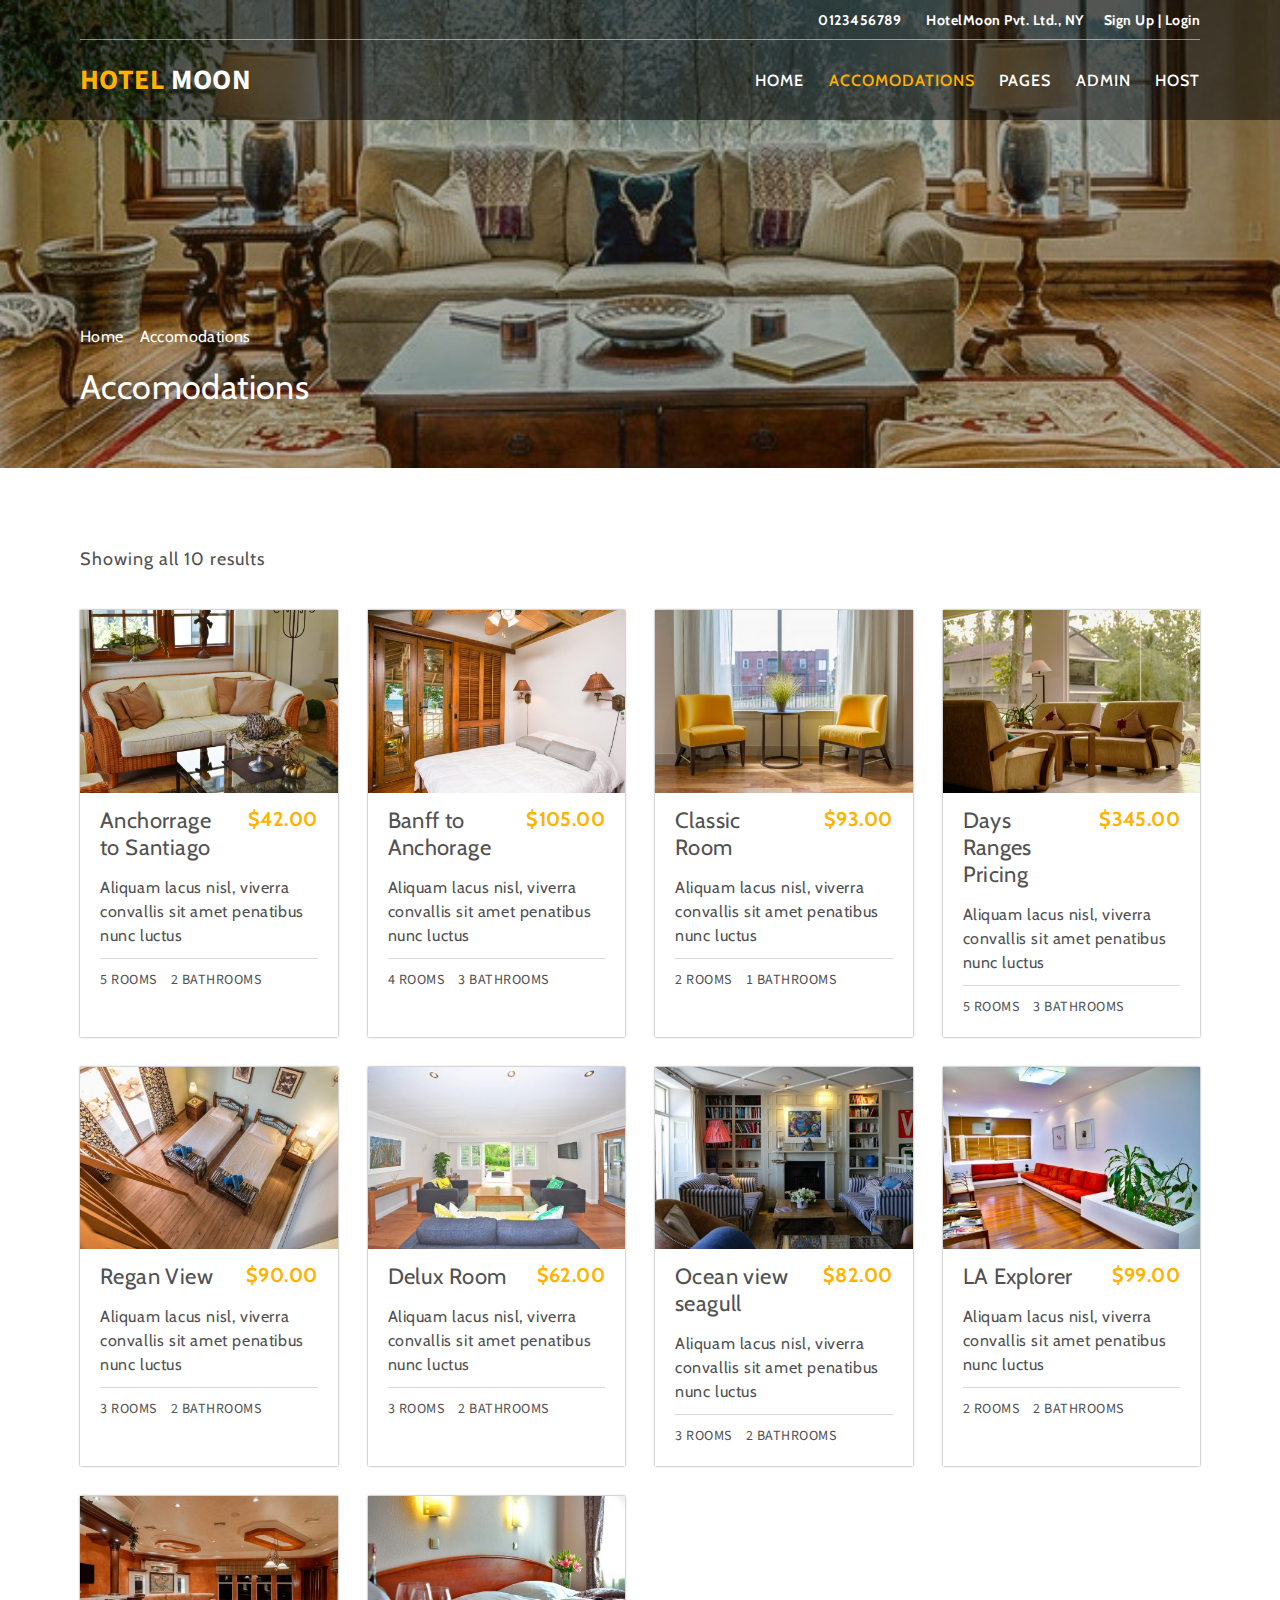
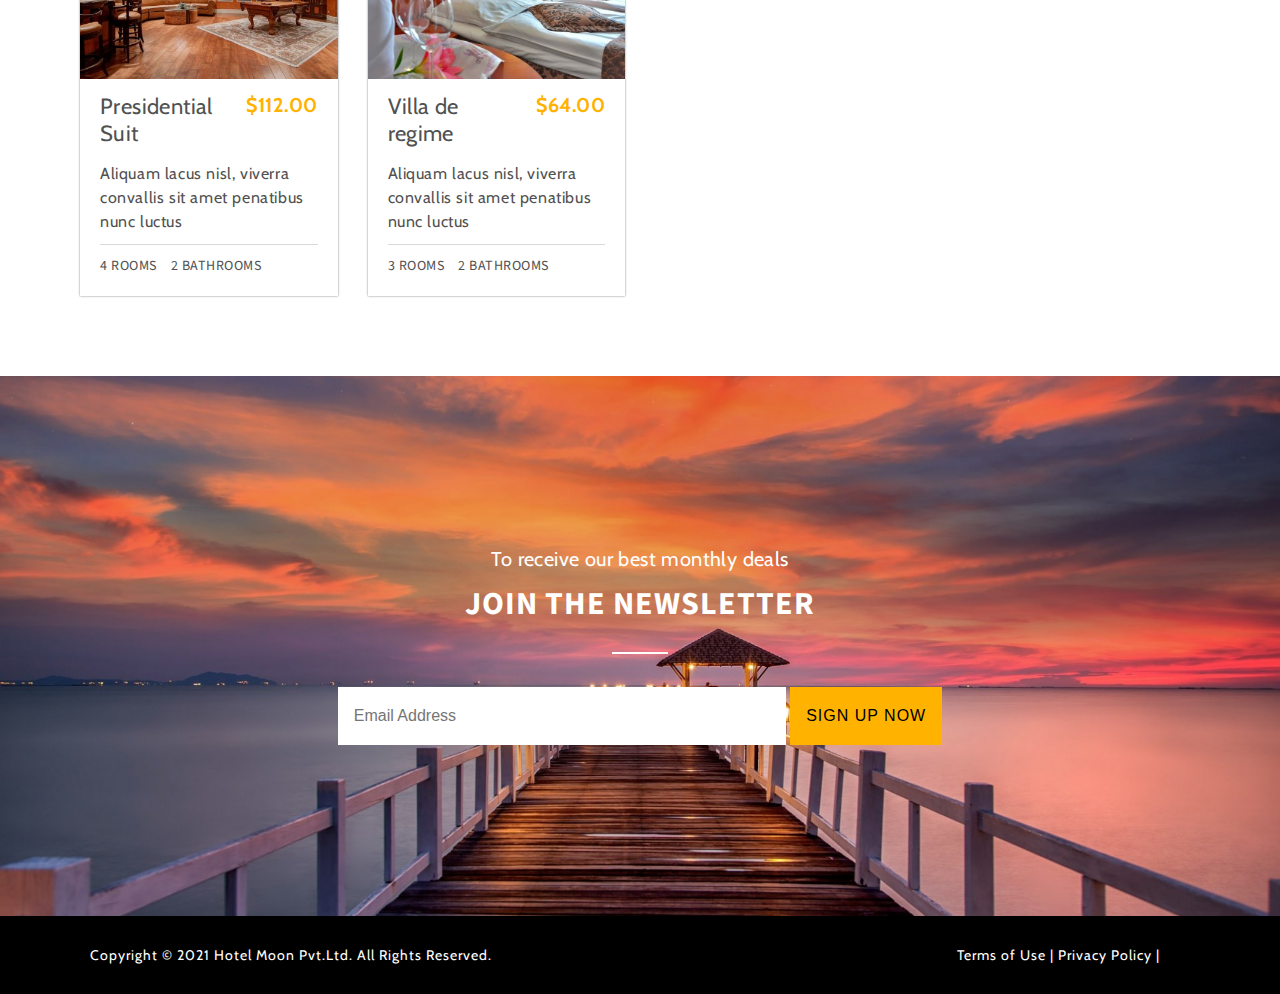
==== commit 3eb557e4: "Changed few names" ====
--- a/accomodations.html
+++ b/accomodations.html
@@ -27,8 +27,8 @@
 					</li>
 					<li>
 						<span
-							><i class="fas fa-map-marker-alt"></i> UniTas Pvt. Ltd.,
-							Tasmania</span
+							><i class="fas fa-map-marker-alt"></i> HotelMoon Pvt. Ltd.,
+							NY</span
 						>
 					</li>
 					<li>
@@ -36,7 +36,7 @@
 					</li>
 				</div>
 				<nav class="navbar">
-					<h1 class="navbar-logo"><span>Unitas </span>Accomodation</h1>
+					<h1 class="navbar-logo"><span>Hotel </span>Moon</h1>
 					<ul class="navbar-menu">
 						<li class="navbar-menu-item"><a href="/">Home</a></li>
 						<li class="navbar-menu-item">
@@ -380,7 +380,7 @@
             </div>
             <div class='copyright'>
                 <div class="container">
-                    <p>Copyright &copy; 2021 UniTas Pvt.Ltd. All Rights Reserved.</p>
+                    <p>Copyright &copy; 2021 Hotel Moon Pvt.Ltd. All Rights Reserved.</p>
                     <p>Terms of Use | Privacy Policy | <span><i class="fab fa-twitter"></i><i class="fab fa-facebook"></i><i class="fab fa-instagram"></i></span></p>
                 </div>
             </div>
